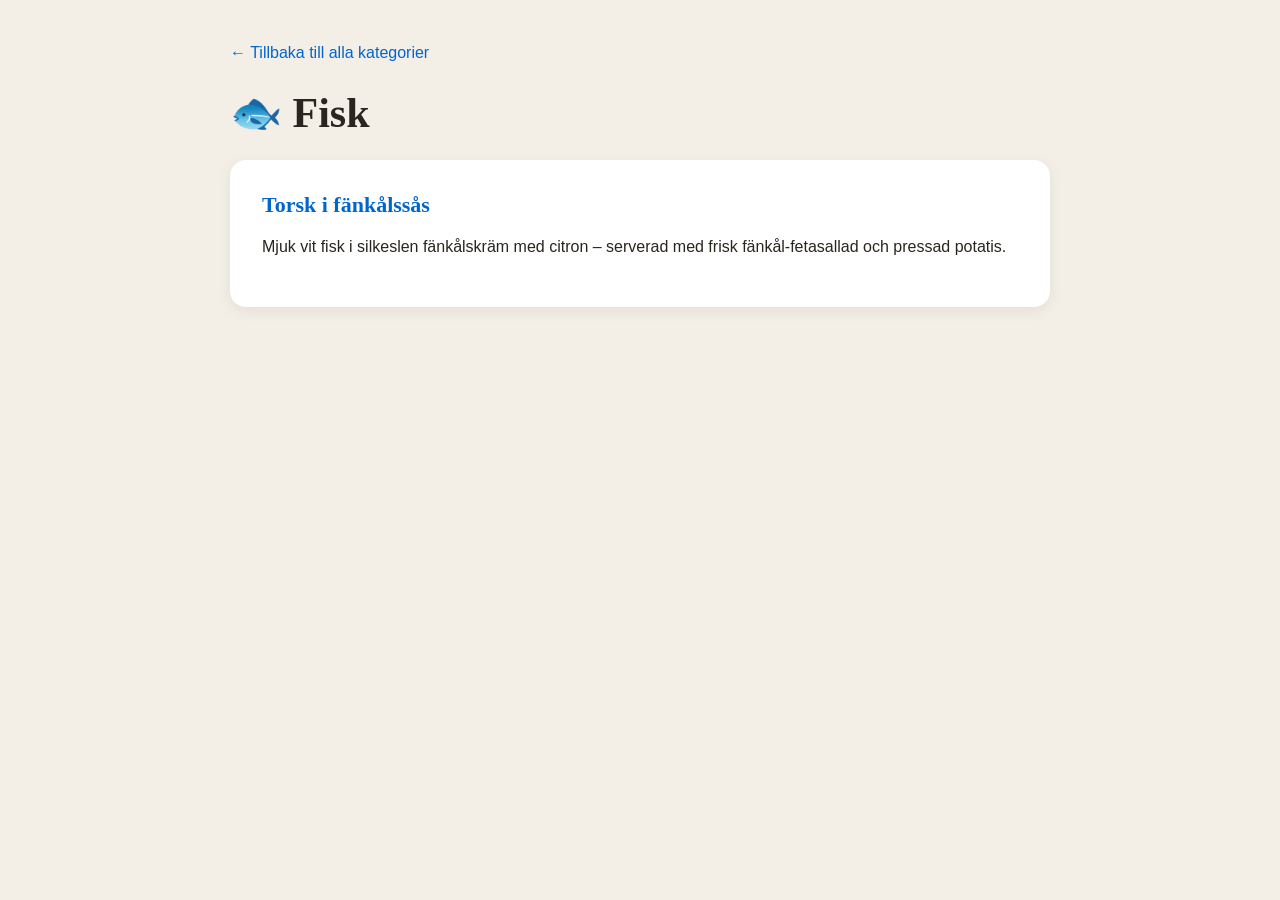
==== Fisk/index.html @ cd9089bc "Lägg till kategori-index för recept Lägg till kategori-index för recept" ====
<!doctype html>
<html lang="sv">
<head>
<meta charset="utf-8">
<meta name="viewport" content="width=device-width,initial-scale=1">
<title>Fisk recept</title>
<style>
body{
  margin:0;
  background:#f3efe7;
  color:#29251f;
  font:16px/1.6 -apple-system,BlinkMacSystemFont,"Helvetica Neue",sans-serif
}
.container{
  max-width:820px;
  margin:40px auto;
  padding:0 20px
}
h1{
  font:700 42px/1.1 Georgia,serif;
  margin:0 0 24px
}
.back-link{
  display:inline-block;
  margin-bottom:24px;
  color:#0066cc;
  text-decoration:none
}
.back-link:hover{
  text-decoration:underline
}
.card{
  background:#fff;
  border-radius:16px;
  padding:32px;
  margin-bottom:16px;
  box-shadow:0 4px 15px #0001
}
.recipe-title{
  font:700 22px Georgia,serif;
  margin:0;
  color:#29251f
}
.recipe-link{
  color:#0066cc;
  text-decoration:none
}
.recipe-link:hover{
  text-decoration:underline
}
.recipe-source{
  font-size:14px;
  color:#999;
  margin-top:8px
}
</style>
</head>
<body>

<div class="container">

<a href="../" class="back-link">← Tillbaka till alla kategorier</a>

<h1>🐟 Fisk</h1>

<div class="card">
  <h2 class="recipe-title"><a href="torsk-fankals-sas.html" class="recipe-link">Torsk i fänkålssås</a></h2>
  <p>Mjuk vit fisk i silkeslen fänkålskräm med citron – serverad med frisk fänkål-fetasallad och pressad potatis.</p>
</div>

</div>

</body>
</html>
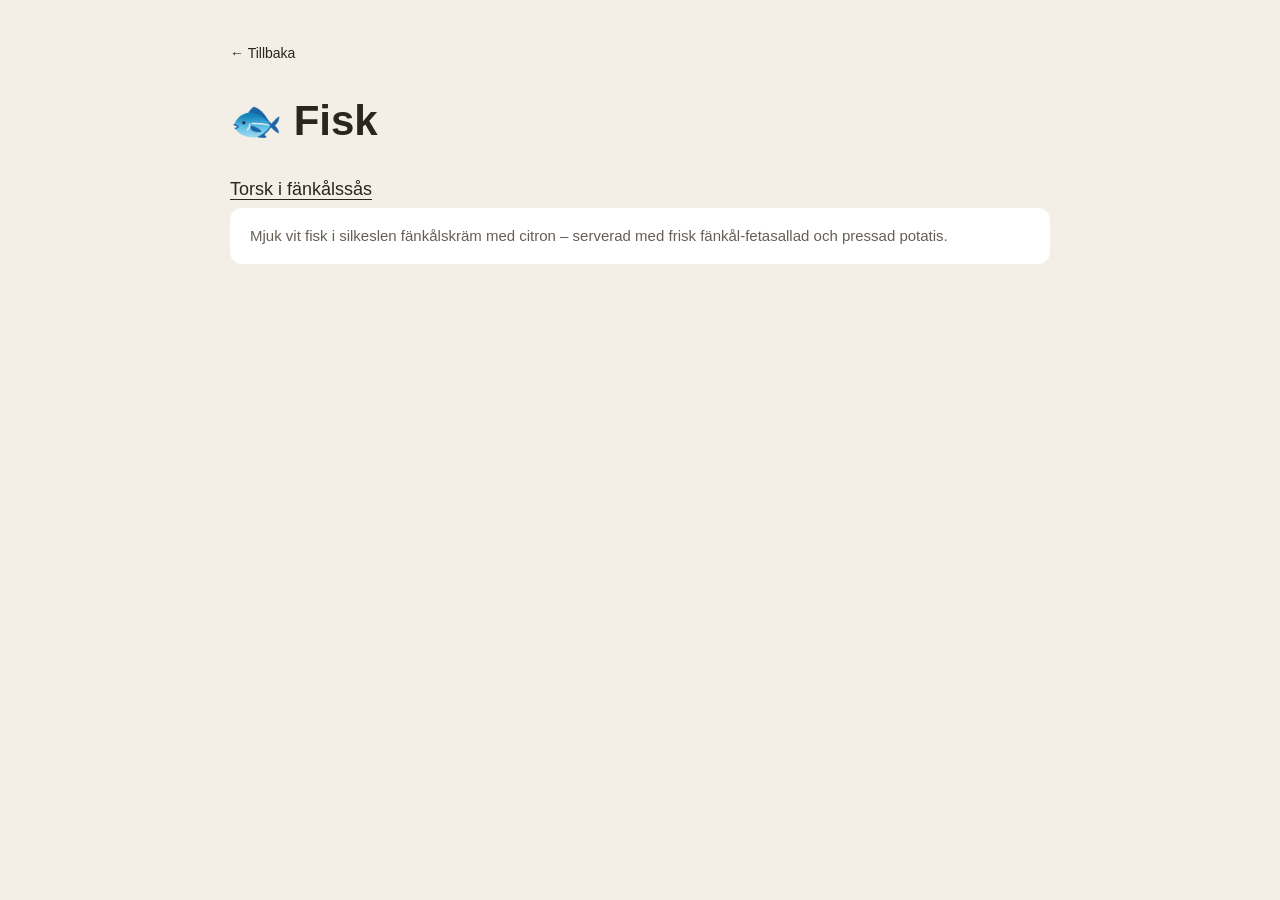
==== commit 5960cd30: "Change index look" ====
--- a/Fisk/index.html
+++ b/Fisk/index.html
@@ -16,41 +16,46 @@
   margin:40px auto;
   padding:0 20px
 }
+.back{
+  display:inline-block;
+  margin-bottom:32px;
+  font-size:14px;
+  color:#29251f;
+  text-decoration:none;
+  font-weight:500
+}
+.back:hover{
+  color:#655f55
+}
 h1{
-  font:700 42px/1.1 Georgia,serif;
-  margin:0 0 24px
+  font:700 42px/1.2 -apple-system,BlinkMacSystemFont,"Helvetica Neue",sans-serif;
+  margin:0 0 32px;
+  color:#29251f
 }
-.back-link{
-  display:inline-block;
-  margin-bottom:24px;
-  color:#0066cc;
-  text-decoration:none
-}
-.back-link:hover{
-  text-decoration:underline
-}
-.card{
-  background:#fff;
-  border-radius:16px;
-  padding:32px;
-  margin-bottom:16px;
-  box-shadow:0 4px 15px #0001
+.recipe{
+  margin-bottom:24px
 }
 .recipe-title{
-  font:700 22px Georgia,serif;
-  margin:0;
+  font:600 18px -apple-system,BlinkMacSystemFont,"Helvetica Neue",sans-serif;
+  margin:0 0 8px;
   color:#29251f
 }
 .recipe-link{
-  color:#0066cc;
-  text-decoration:none
+  color:#29251f;
+  text-decoration:none;
+  border-bottom:1px solid #29251f;
+  font-weight:500
 }
 .recipe-link:hover{
-  text-decoration:underline
+  color:#655f55;
+  border-bottom-color:#655f55
 }
-.recipe-source{
-  font-size:14px;
-  color:#999;
+.recipe-desc{
+  background:#fff;
+  padding:16px 20px;
+  border-radius:12px;
+  font-size:15px;
+  color:#655f55;
   margin-top:8px
 }
 </style>
@@ -59,13 +64,15 @@
 
 <div class="container">
 
-<a href="../" class="back-link">← Tillbaka till alla kategorier</a>
+<a href="../" class="back">← Tillbaka</a>
 
 <h1>🐟 Fisk</h1>
 
-<div class="card">
-  <h2 class="recipe-title"><a href="torsk-fankals-sas.html" class="recipe-link">Torsk i fänkålssås</a></h2>
-  <p>Mjuk vit fisk i silkeslen fänkålskräm med citron – serverad med frisk fänkål-fetasallad och pressad potatis.</p>
+<div class="recipe">
+  <div class="recipe-title">
+    <a href="torsk-fankals-sas.html" class="recipe-link">Torsk i fänkålssås</a>
+  </div>
+  <div class="recipe-desc">Mjuk vit fisk i silkeslen fänkålskräm med citron – serverad med frisk fänkål-fetasallad och pressad potatis.</div>
 </div>
 
 </div>
